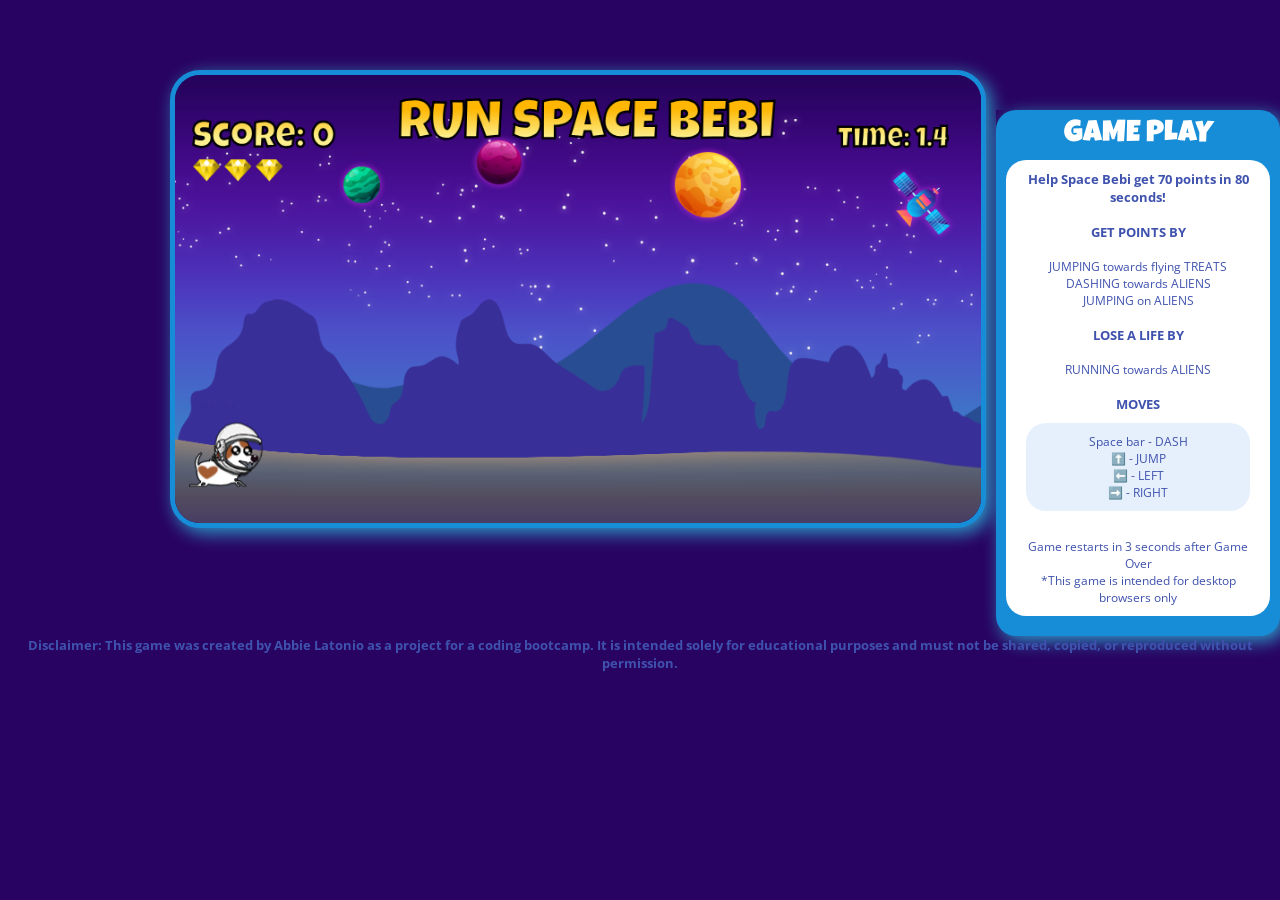
==== index.html @ 527e2d36 "Update index.html" ====
<!DOCTYPE html>
<html lang="en">
  <head>
  
    <meta charset="UTF-8" />
    <meta http-equiv="X-UA-Compatible" content="IE=edge" />
    <meta name="viewport" content="width=device-width, initial-scale=1.0" />
    <title>abbie game test</title>
    <link rel="preconnect" href="https://fonts.googleapis.com" />
    <link rel="preconnect" href="https://fonts.gstatic.com" crossorigin />
    <link
      href="https://fonts.googleapis.com/css2?family=Luckiest+Guy&family=Open+Sans:wght@500&display=swap"
      rel="stylesheet"
    />
    <link rel="stylesheet" href="style.css" />

      <meta name="google-site-verification" content="3nF8JMEPZ0C8WTwrAajF6toXof952GCafyBD1Qdiw-g" />
  </head>
  <body>
    <div class="flex-container">
      <div class="flex-child1">
        <canvas id="canvas1"></canvas>
      </div>
   
      <div class="flex-child2">
        <div id="gameplaytitle">
          GAME PLAY
          <div id="gameplayinfo">
            <h3>Help Space Bebi get 70 points in 80 seconds!</h3>
            <br />

            <h3>GET POINTS BY</h3>
            <br />
            JUMPING towards flying TREATS<br />
            DASHING towards ALIENS<br />
            JUMPING on ALIENS<br /><br />

            <h3>LOSE A LIFE BY</h3>
            <br />
            RUNNING towards ALIENS<br /><br />

            <h3>MOVES</h3>
            <div id="gameplaymoves">
              Space bar - DASH<br />
              ⬆️ - JUMP<br />
              ⬅️ - LEFT<br />
              ➡️ - RIGHT<br />
            </div>
            <br />
            Game restarts in 3 seconds after Game Over
            <br /> 
            *This game is intended for desktop browsers only
             </div>
        </div>
      </div>
    </div>

    <img id="player" src="assets/player.png" />
    <img id="layer1" src="assets/layer-1.png" />
    <img id="layer2" src="assets/layer-2.png" />
    <img id="layer3" src="assets/layer-3.png" />
    <img id="layer4" src="assets/layer-4.png" />
    <img id="layer5" src="assets/layer-5.png" />
    <img id="point_treats" src="assets/treats.png" />
    <img id="point_enemy" src="assets/enemy.png" />
    <img id="collisionAnimation" src="assets/boom.png" />
    <img id="lives" src="assets/lives.png" />

    <script type="module" src="main.js"></script>


            <h3> <center>Disclaimer: This game was created by Abbie Latonio as a project for a coding bootcamp. It is intended solely for educational purposes and must not be shared, copied, or reproduced without permission.</center></h3>
      
  </body>
</html>
---- style.css ----
* {
  margin: 0;
  padding: 0;
  background-color: #290361;
}

#canvas1 {
  border: 5px solid #178dd7;
  border-radius: 30px;
  max-width: 100%;
  max-height: 100%;
  font-family: 'Luckiest Guy', cursive;
  box-shadow: 5px 5px 18px #2c9dc8;
}

#player, #layer1, #layer2, #layer3, #layer4, #layer5, #point_treats, #point_enemy, #collisionAnimation, #lives {
  display: none;
}

.flex-container {
  display: flex;
  margin-left: 150px;
  margin-top: 50px;
}

.flex-child1 {
  margin: 20px;
}

.flex-child2 {
  margin-top: 60px;
}

#gameplaytitle {
  background-color: #178dd7;
  border-radius: 20px;
  padding-bottom: 10px;
  padding-top: 10px;
  font-family: 'Luckiest Guy', cursive;
  color: #fff;
  font-size: 30px;
  text-align: center;
  box-shadow: 5px 5px 18px #2c9dc8;
}

#gameplayinfo {
  background-color: white;
  border-radius: 20px;
  padding: 10px;
  margin: 10px;
  font-family: 'Open Sans', serif;
  color: #3f52ae;
  font-size: 12px;
}

#gameplaymoves {
  background-color: #e6f0fc;
  border-radius: 20px;
  padding: 10px;
  margin: 10px;
  font-family: 'Open Sans', serif;
  color: #3f52ae;
  font-size: 12px;
}

h3 {
  background-color: white;
  font-family: 'Open Sans', serif;
  color: #3f52ae;
  font-size: 13px;
}
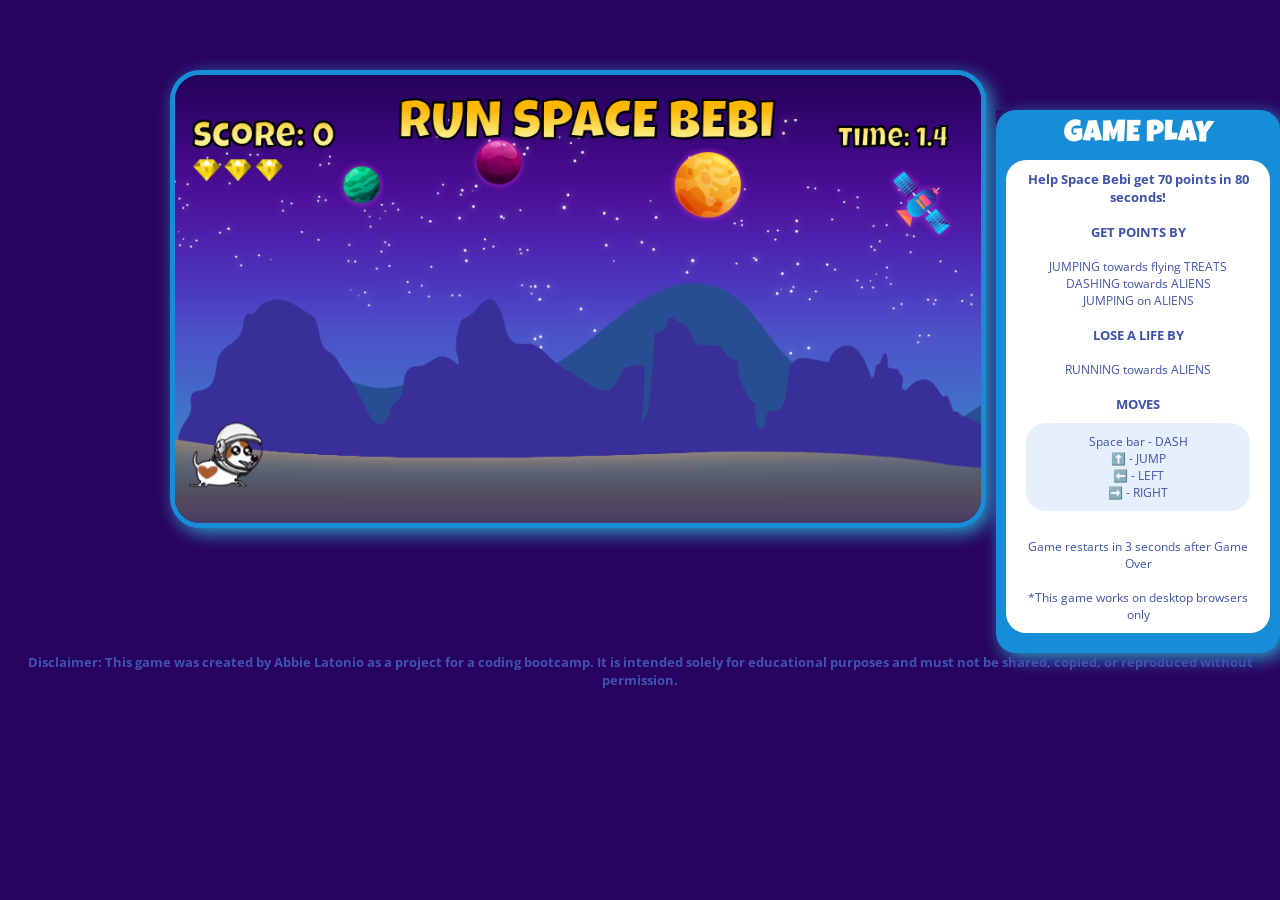
==== commit 12ad14ae: "Update index.html" ====
--- a/index.html
+++ b/index.html
@@ -50,8 +50,8 @@
             </div>
             <br />
             Game restarts in 3 seconds after Game Over
-            <br /> 
-            *This game is intended for desktop browsers only
+            <br /> <br /> 
+            *This game works on desktop browsers only
              </div>
         </div>
       </div>
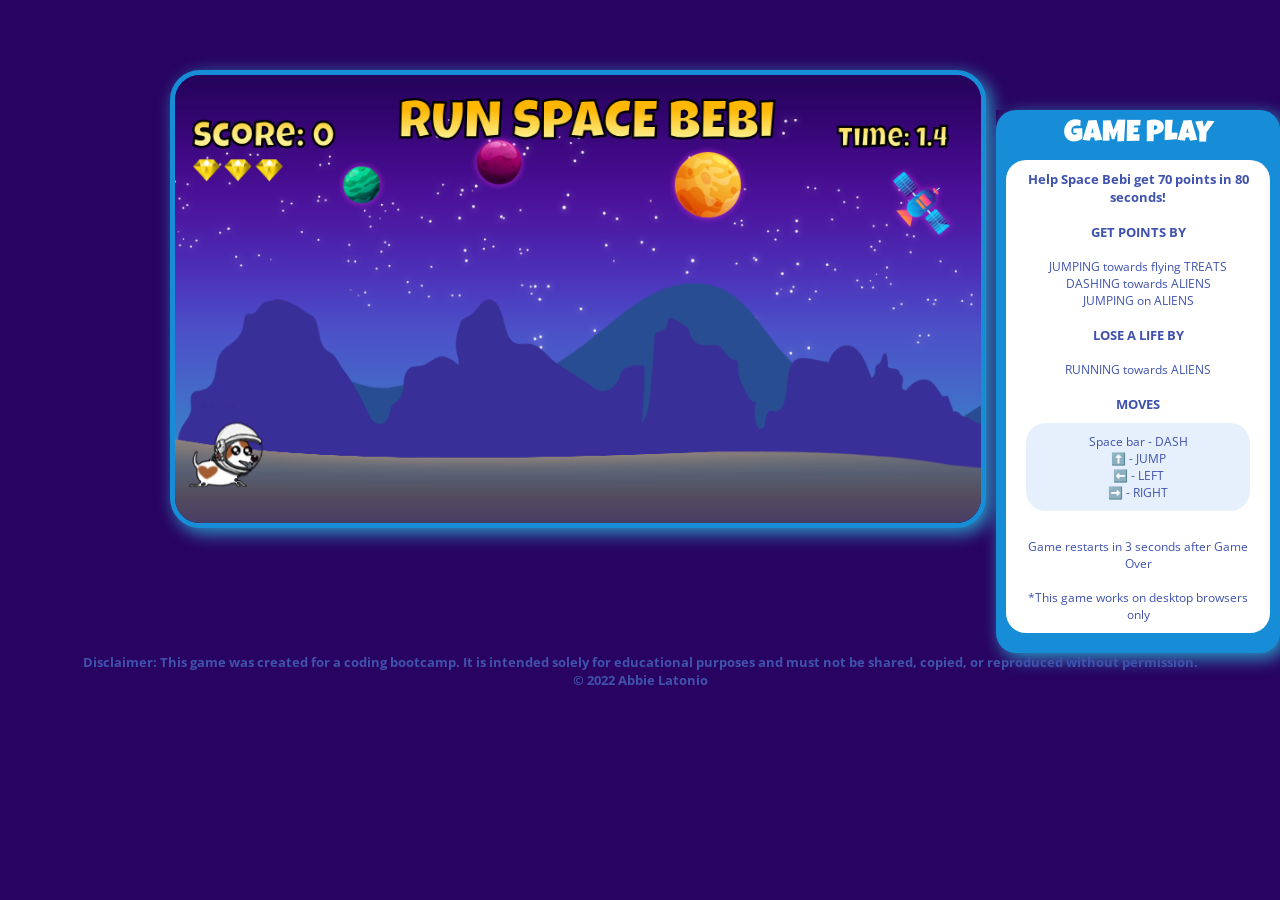
==== commit 2260717d: "Update index.html" ====
--- a/index.html
+++ b/index.html
@@ -71,7 +71,7 @@
     <script type="module" src="main.js"></script>
 
 
-            <h3> <center>Disclaimer: This game was created by Abbie Latonio as a project for a coding bootcamp. It is intended solely for educational purposes and must not be shared, copied, or reproduced without permission.</center></h3>
+            <h3>  <center>Disclaimer: This game was created for a coding bootcamp. It is intended solely for educational purposes and must not be shared, copied, or reproduced without permission.</br>© 2022 Abbie Latonio</center></h3>
       
   </body>
 </html>
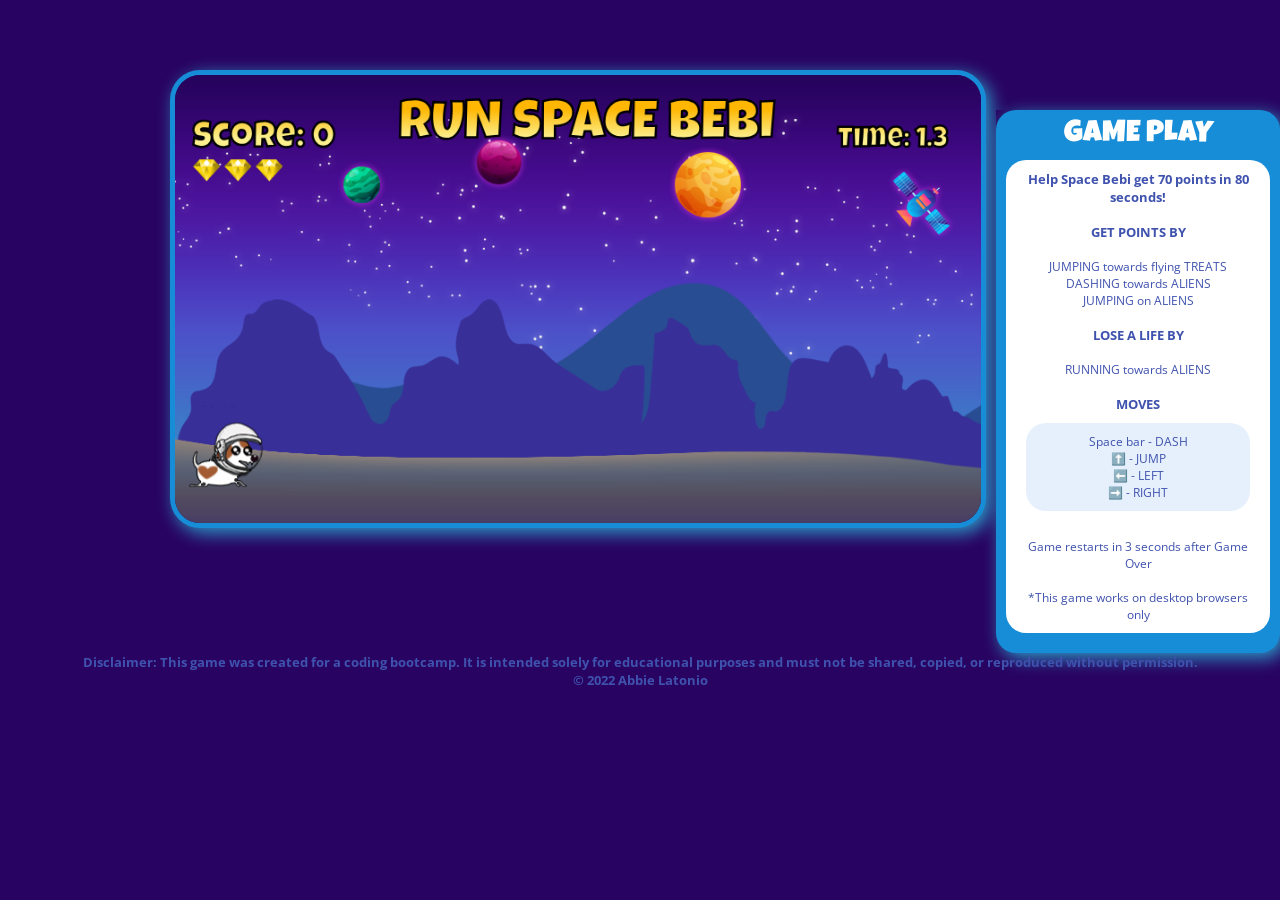
==== commit 8659bd3c: "Update index.html" ====
--- a/index.html
+++ b/index.html
@@ -7,7 +7,7 @@
     <meta charset="UTF-8" />
     <meta http-equiv="X-UA-Compatible" content="IE=edge" />
     <meta name="viewport" content="width=device-width, initial-scale=1.0" />
-    <title>abbie game test</title>
+    <title>Javascript Game Abbie L.</title>
     <link rel="preconnect" href="https://fonts.googleapis.com" />
     <link rel="preconnect" href="https://fonts.gstatic.com" crossorigin />
     <link
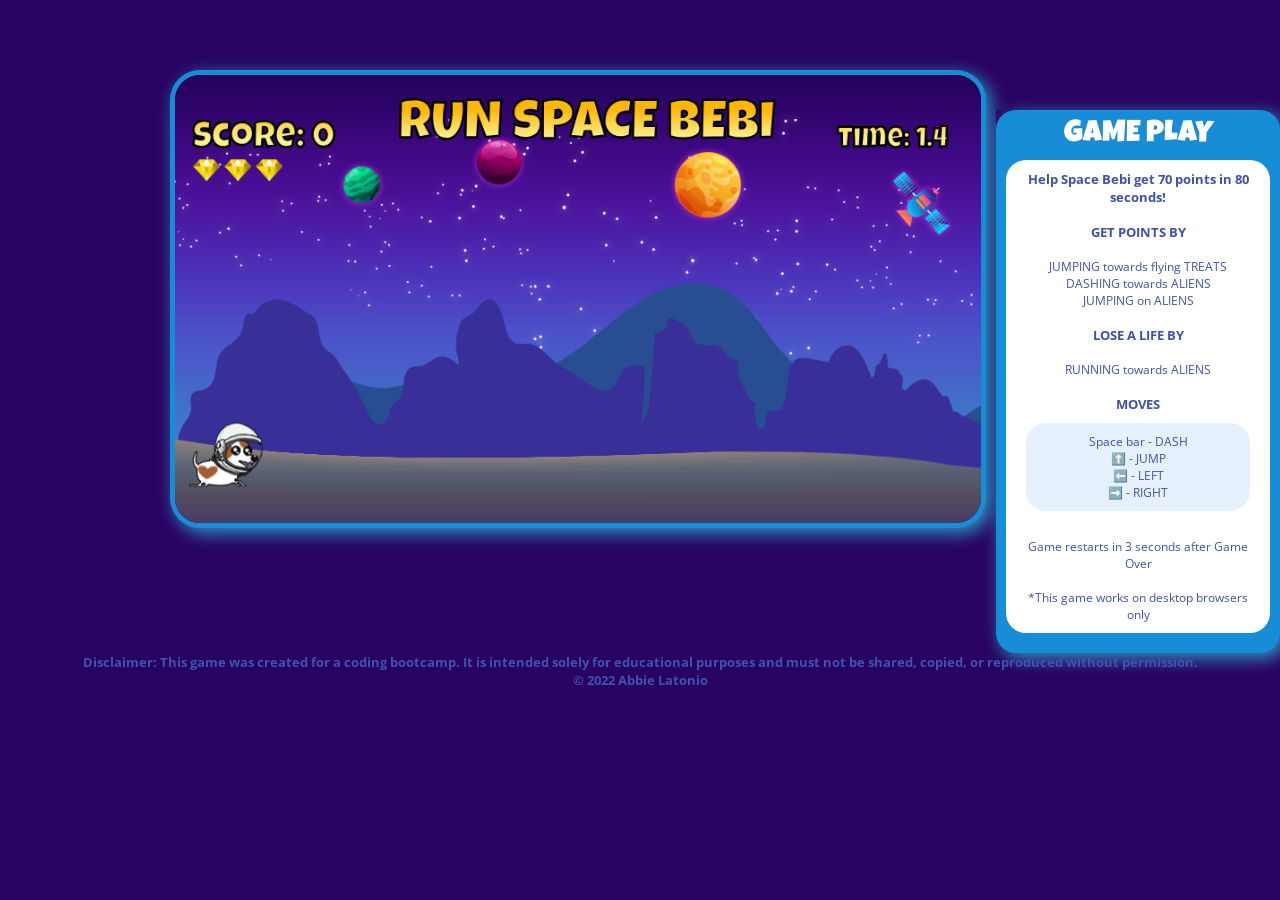
==== commit 4250c7e2: "Update index.html" ====
--- a/index.html
+++ b/index.html
@@ -7,7 +7,7 @@
     <meta charset="UTF-8" />
     <meta http-equiv="X-UA-Compatible" content="IE=edge" />
     <meta name="viewport" content="width=device-width, initial-scale=1.0" />
-    <title>Javascript Game Abbie L.</title>
+    <title>Javascript Game Abbie Latonio</title>
     <link rel="preconnect" href="https://fonts.googleapis.com" />
     <link rel="preconnect" href="https://fonts.gstatic.com" crossorigin />
     <link
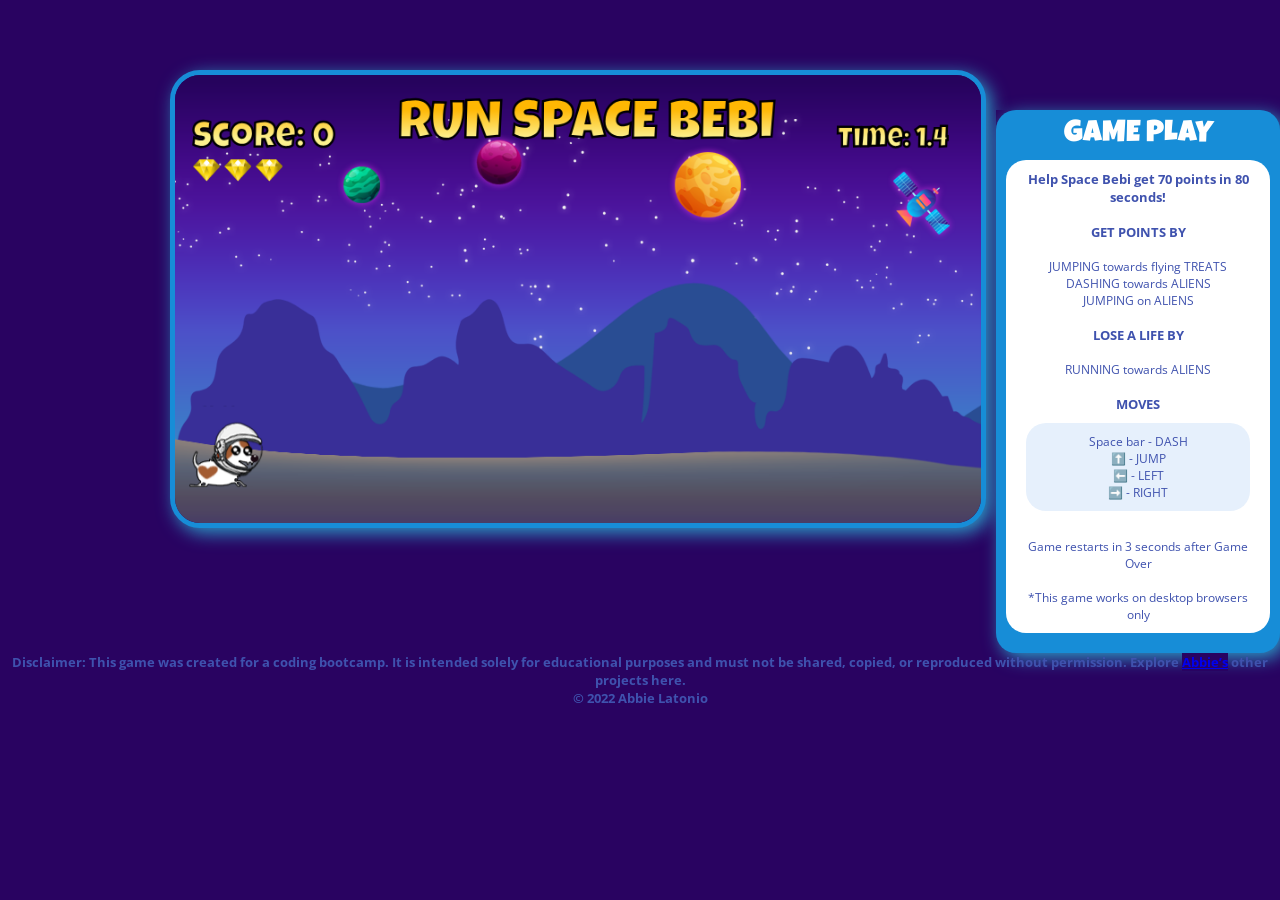
==== commit fd6b9164: "Update index.html" ====
--- a/index.html
+++ b/index.html
@@ -71,7 +71,7 @@
     <script type="module" src="main.js"></script>
 
 
-            <h3>  <center>Disclaimer: This game was created for a coding bootcamp. It is intended solely for educational purposes and must not be shared, copied, or reproduced without permission.</br>© 2022 Abbie Latonio</center></h3>
+            <h3>  <center>Disclaimer: This game was created for a coding bootcamp. It is intended solely for educational purposes and must not be shared, copied, or reproduced without permission. Explore <a href="https://abbielatonio.github.io/portfolio/" target="_blank" rel="noopener noreferrer">Abbie’s</a> other projects here.</br>© 2022 Abbie Latonio</center></h3>
       
   </body>
 </html>
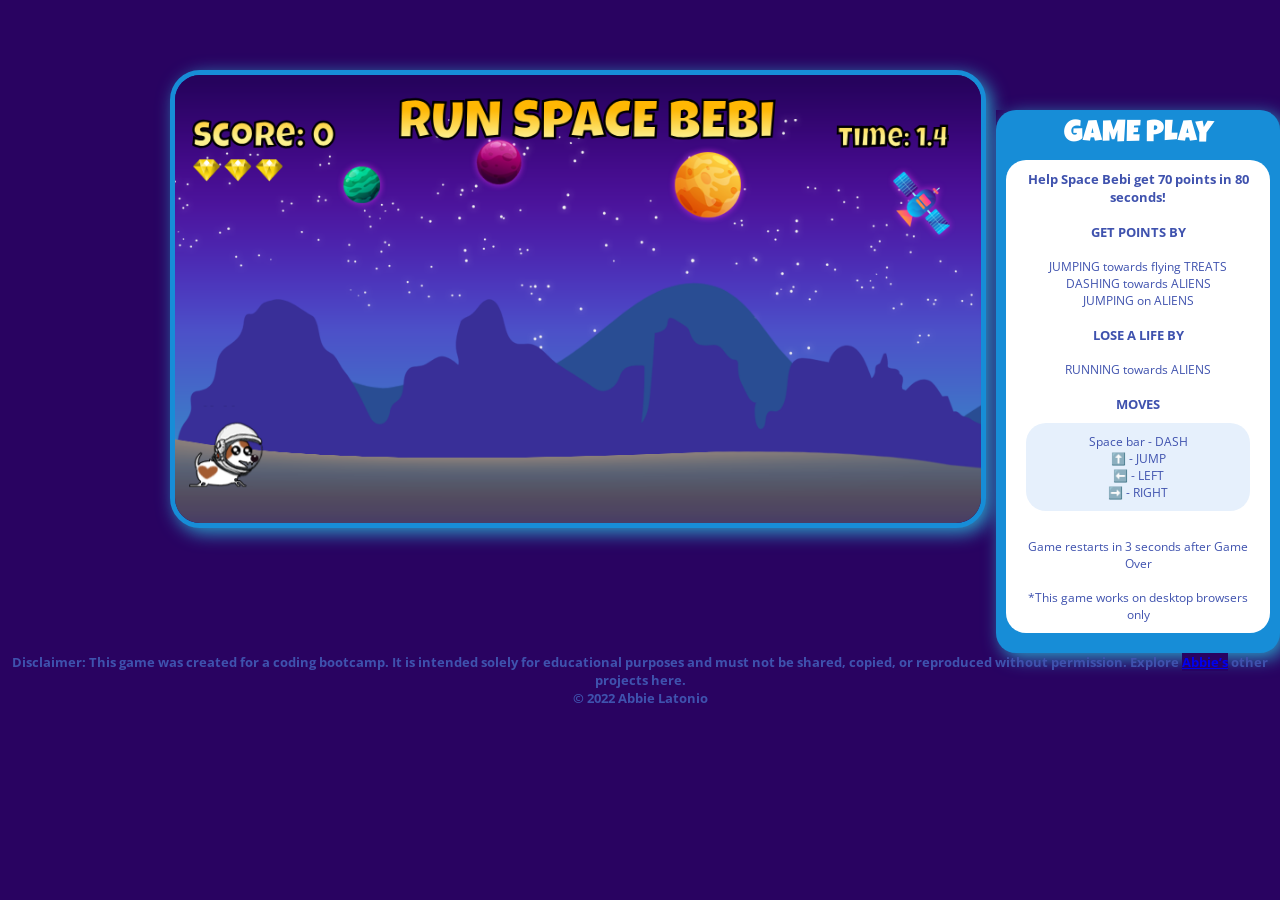
==== commit a95b7e63: "Update links" ====
--- a/index.html
+++ b/index.html
@@ -71,7 +71,7 @@
     <script type="module" src="main.js"></script>
 
 
-            <h3>  <center>Disclaimer: This game was created for a coding bootcamp. It is intended solely for educational purposes and must not be shared, copied, or reproduced without permission. Explore <a href="https://abbielatonio.github.io/portfolio/" target="_blank" rel="noopener noreferrer">Abbie’s</a> other projects here.</br>© 2022 Abbie Latonio</center></h3>
+            <h3>  <center>Disclaimer: This game was created for a coding bootcamp. It is intended solely for educational purposes and must not be shared, copied, or reproduced without permission. Explore <a href="https://abbiescl.github.io/portfolio/" target="_blank" rel="noopener noreferrer">Abbie’s</a> other projects here.</br>© 2022 Abbie Latonio</center></h3>
       
   </body>
 </html>
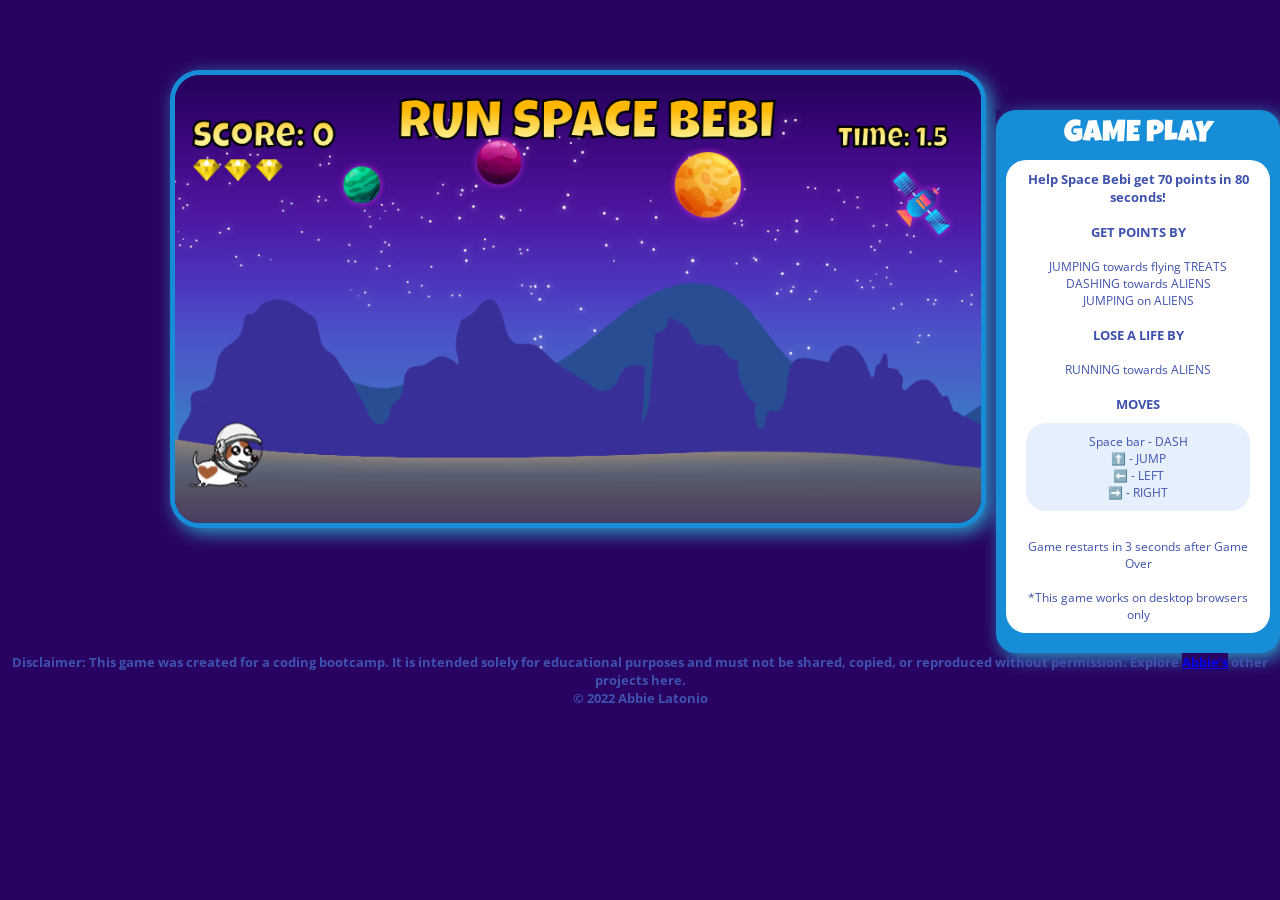
==== commit 4211a8f5: "Update index.html" ====
--- a/index.html
+++ b/index.html
@@ -71,7 +71,7 @@
     <script type="module" src="main.js"></script>
 
 
-            <h3>  <center>Disclaimer: This game was created for a coding bootcamp. It is intended solely for educational purposes and must not be shared, copied, or reproduced without permission. Explore <a href="https://abbiescl.github.io/portfolio/" target="_blank" rel="noopener noreferrer">Abbie’s</a> other projects here.</br>© 2022 Abbie Latonio</center></h3>
+            <h3>  <center>Disclaimer: This game was created for a coding bootcamp. It is intended solely for educational purposes and must not be shared, copied, or reproduced without permission. Explore <a href="https://abbielatonio.github.io/portfolio/" target="_blank" rel="noopener noreferrer">Abbie’s</a> other projects here.</br>© 2022 Abbie Latonio</center></h3>
       
   </body>
 </html>
